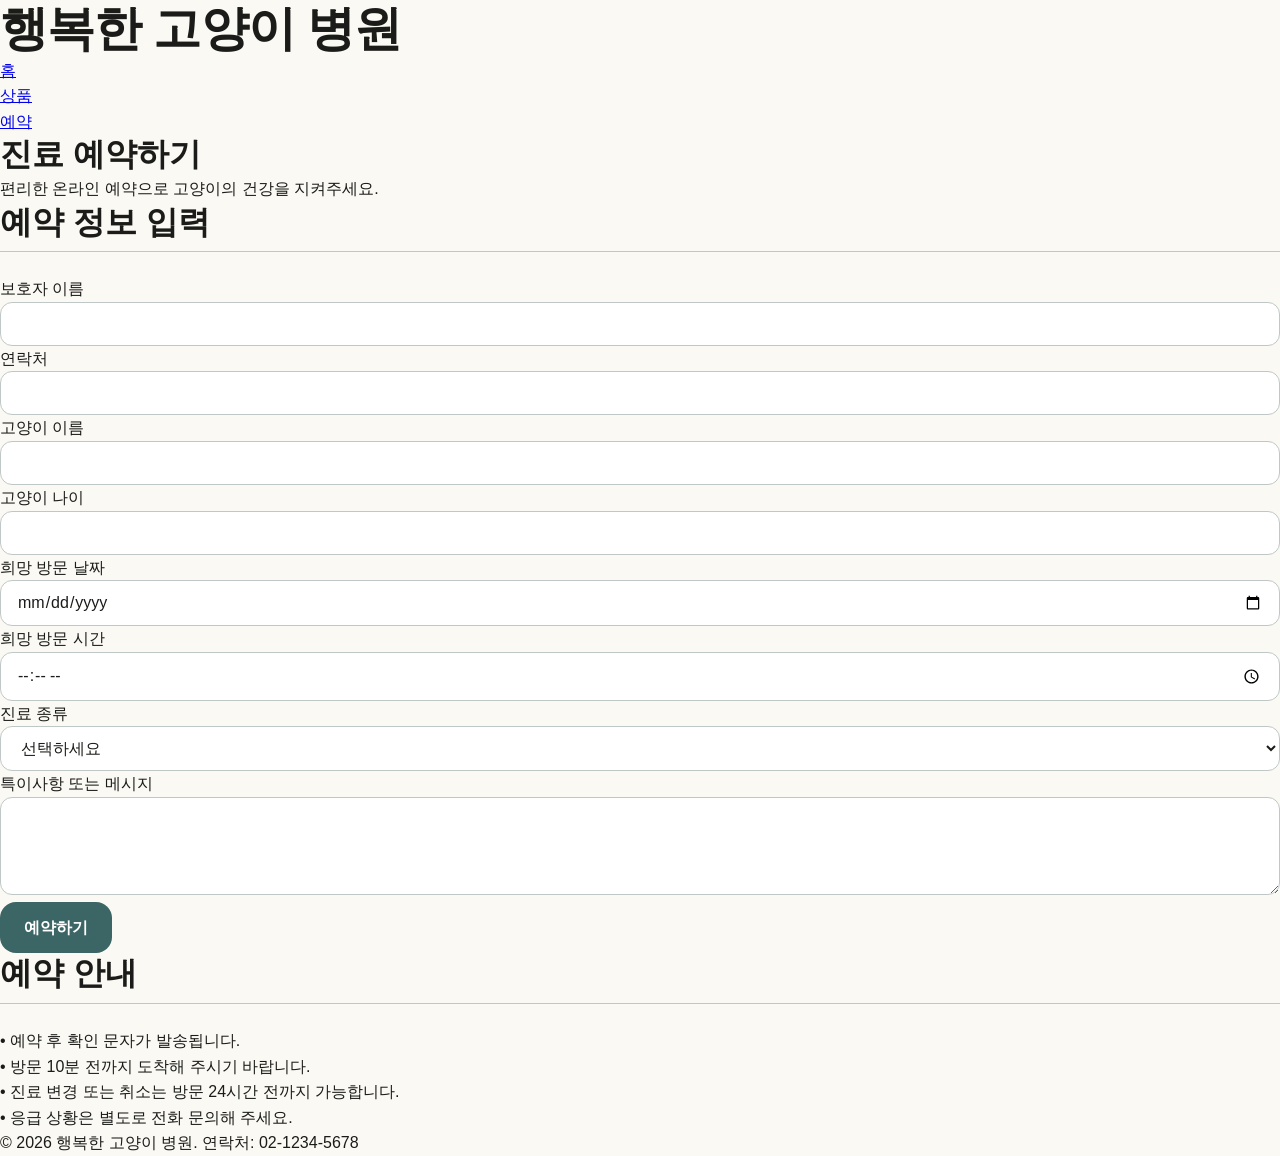
==== design/reservation.html @ 431337cf "feat: 프로젝트 초기 환경 구성 및 실습 코드 추가" ====
<!DOCTYPE html>
<html lang="ko">
<head>
    <meta charset="UTF-8">
    <meta name="viewport" content="width=device-width, initial-scale=1.0">
    <title>고양이 병원 - 예약</title>
    <link rel="stylesheet" href="style.css">
</head>
<body>
    <header>
        <h1>행복한 고양이 병원</h1>
        <nav>
            <ul>
                <li><a href="index.html">홈</a></li>
                <li><a href="products.html">상품</a></li>
                <li><a href="reservation.html" class="active">예약</a></li>
            </ul>
        </nav>
    </header>

    <main>
        <section class="hero">
            <h2>진료 예약하기</h2>
            <p>편리한 온라인 예약으로 고양이의 건강을 지켜주세요.</p>
        </section>

        <section class="reservation-form">
            <h2 class="section-title">예약 정보 입력</h2>
            <form action="#" method="post">
                <div class="form-group">
                    <label for="ownerName">보호자 이름</label>
                    <input type="text" id="ownerName" name="ownerName" required>
                </div>
                
                <div class="form-group">
                    <label for="phone">연락처</label>
                    <input type="tel" id="phone" name="phone" required>
                </div>
                
                <div class="form-group">
                    <label for="catName">고양이 이름</label>
                    <input type="text" id="catName" name="catName" required>
                </div>
                
                <div class="form-group">
                    <label for="catAge">고양이 나이</label>
                    <input type="number" id="catAge" name="catAge" min="0" required>
                </div>
                
                <div class="form-group">
                    <label for="visitDate">희망 방문 날짜</label>
                    <input type="date" id="visitDate" name="visitDate" required>
                </div>
                
                <div class="form-group">
                    <label for="visitTime">희망 방문 시간</label>
                    <input type="time" id="visitTime" name="visitTime" required>
                </div>
                
                <div class="form-group">
                    <label for="visitType">진료 종류</label>
                    <select id="visitType" name="visitType" required>
                        <option value="">선택하세요</option>
                        <option value="general">일반 진료</option>
                        <option value="vaccination">예방접종</option>
                        <option value="checkup">건강검진</option>
                        <option value="surgery">수술 상담</option>
                        <option value="other">기타</option>
                    </select>
                </div>
                
                <div class="form-group">
                    <label for="message">특이사항 또는 메시지</label>
                    <textarea id="message" name="message" rows="4"></textarea>
                </div>
                
                <button type="submit" class="btn btn-primary">예약하기</button>
            </form>
        </section>
        
        <section class="info">
            <h2 class="section-title">예약 안내</h2>
            <p>• 예약 후 확인 문자가 발송됩니다.</p>
            <p>• 방문 10분 전까지 도착해 주시기 바랍니다.</p>
            <p>• 진료 변경 또는 취소는 방문 24시간 전까지 가능합니다.</p>
            <p>• 응급 상황은 별도로 전화 문의해 주세요.</p>
        </section>
    </main>

    <footer>
        <p>&copy; 2026 행복한 고양이 병원. 연락처: 02-1234-5678</p>
    </footer>
</body>
</html>
---- design/style.css ----
:root {
  /* Colors from DESIGN.md */
  --surface: #fbf9f4;
  --surface-dim: #dbdad5;
  --surface-bright: #fbf9f4;
  --surface-container-lowest: #ffffff;
  --surface-container-low: #f5f3ee;
  --surface-container: #f0eee9;
  --surface-container-high: #eae8e3;
  --surface-container-highest: #e4e2dd;
  --on-surface: #1b1c19;
  --on-surface-variant: #404848;
  --inverse-surface: #30312e;
  --inverse-on-surface: #f2f1ec;
  --outline: #717978;
  --outline-variant: #c0c8c7;
  --surface-tint: #3c6565;
  --primary: #3c6565;
  --on-primary: #ffffff;
  --primary-container: #7da7a6;
  --on-primary-container: #103c3c;
  --inverse-primary: #a4cfcd;
  --secondary: #48645a;
  --on-secondary: #ffffff;
  --secondary-container: #caeadd;
  --on-secondary-container: #4e6a60;
  --tertiary: #8e4e14;
  --on-tertiary: #ffffff;
  --tertiary-container: #db8d4e;
  --on-tertiary-container: #572a00;
  --error: #ba1a1a;
  --on-error: #ffffff;
  --error-container: #ffdad6;
  --on-error-container: #93000a;
  --primary-fixed: #bfebe9;
  --primary-fixed-dim: #a4cfcd;
  --on-primary-fixed: #002020;
  --on-primary-fixed-variant: #234d4d;
  --secondary-fixed: #caeadd;
  --secondary-fixed-dim: #aecdc1;
  --on-secondary-fixed: #032019;
  --on-secondary-fixed-variant: #304c43;
  --tertiary-fixed: #ffdcc4;
  --tertiary-fixed-dim: #ffb780;
  --on-tertiary-fixed: #2f1400;
  --on-tertiary-fixed-variant: #6f3800;
  --background: #fbf9f4;
  --on-background: #1b1c19;
  --surface-variant: #e4e2dd;

  /* Typography */
  /* Fonts: Plus Jakarta Sans for headings, Public Sans for body */
  --font-heading: 'Plus Jakarta Sans', sans-serif;
  --font-body: 'Public Sans', sans-serif;

  /* Font sizes */
  --font-size-headline-xl: 48px;
  --font-size-headline-lg: 32px;
  --font-size-headline-lg-mobile: 28px;
  --font-size-headline-md: 24px;
  --font-size-body-lg: 18px;
  --font-size-body-md: 16px;
  --font-size-label-md: 14px;
  --font-size-caption: 12px;

  /* Font weights */
  --font-weight-heading: 700;
  --font-weight-heading-lg: 600;
  --font-weight-heading-md: 600;
  --font-weight-body: 400;
  --font-weight-label: 600;

  /* Line heights */
  --line-height-headline-xl: 1.2;
  --line-height-headline-lg: 1.3;
  --line-height-headline-lg-mobile: 1.3;
  --line-height-headline-md: 1.4;
  --line-height-body: 1.6;
  --line-height-label: 1.2;
  --line-height-caption: 1.4;

  /* Letter spacing */
  --letter-spacing-headline-xl: -0.02em;

  /* Rounded */
  --rounded-sm: 0.25rem;
  --rounded-default: 0.5rem;
  --rounded-md: 0.75rem;
  --rounded-lg: 1rem;
  --rounded-xl: 1.5rem;
  --rounded-full: 9999px;

  /* Spacing */
  --spacing-base: 8px;
  --container-max: 1200px;
  --gutter: 24px;
  --margin-mobile: 16px;
  --stack-sm: 12px;
  --stack-md: 24px;
  --stack-lg: 48px;
}

/* Base reset */
* {
  margin: 0;
  padding: 0;
  box-sizing: border-box;
}

html {
  scroll-behavior: smooth;
}

body {
  font-family: var(--font-body);
  font-size: var(--font-size-body-md);
  font-weight: var(--font-weight-body);
  line-height: var(--line-height-body);
  color: var(--on-surface);
  background-color: var(--background);
}

h1, h2, h3, h4, h5, h6 {
  font-family: var(--font-heading);
  font-weight: var(--font-weight-heading);
  line-height: var(--line-height-headline-md);
  color: var(--on-surface);
}

/* Specific heading sizes */
h1 {
  font-size: var(--font-size-headline-xl);
  line-height: var(--line-height-headline-xl);
  letter-spacing: var(--letter-spacing-headline-xl);
}

h2 {
  font-size: var(--font-size-headline-lg);
  line-height: var(--line-height-headline-lg);
}

h3 {
  font-size: var(--font-size-headline-md);
  line-height: var(--line-height-headline-md);
}

/* Layout containers */
.container {
  width: min(90%, var(--container-max));
  margin: 0 auto;
  padding: 0 var(--gutter);
}

/* Buttons */
.btn {
  display: inline-block;
  font-family: var(--font-body);
  font-size: var(--font-size-body-md);
  font-weight: var(--font-weight-label);
  line-height: var(--line-height-label);
  text-align: center;
  text-decoration: none;
  border: none;
  border-radius: var(--rounded-lg);
  padding: calc(var(--spacing-base) * 2) calc(var(--spacing-base) * 3);
  cursor: pointer;
  transition: background-color 0.2s ease, transform 0.1s ease;
}

.btn-primary {
  background-color: var(--primary);
  color: var(--on-primary);
}

.btn-primary:hover {
  background-color: var(--primary-fixed-dim);
}

.btn-secondary {
  background-color: var(--secondary);
  color: var(--on-secondary);
}

.btn-secondary:hover {
  background-color: var(--secondary-fixed-dim);
}

/* Input fields */
input, select, textarea {
  font-family: var(--font-body);
  font-size: var(--font-size-body-md);
  padding: calc(var(--spacing-base) * 1.5) calc(var(--spacing-base) * 2);
  border: 1px solid var(--outline-variant);
  border-radius: var(--rounded-md);
  background-color: var(--surface-container-lowest);
  color: var(--on-surface);
  width: 100%;
  box-sizing: border-box;
}

input:focus, select:focus, textarea:focus {
  outline: none;
  border-color: var(--secondary);
  box-shadow: 0 0 0 2px rgba(72, 100, 90, 0.25);
}

/* Cards */
.card {
  background-color: var(--surface-container-lowest);
  border: 1px solid var(--outline-variant);
  border-radius: var(--rounded-lg);
  padding: var(--gutter);
  box-shadow: 0 2px 4px rgba(0,0,0,0.05);
}

/* Section titles */
.section-title {
  font-size: var(--font-size-headline-lg);
  font-weight: var(--font-weight-heading-lg);
  color: var(--on-surface);
  margin-bottom: var(--stack-md);
  padding-bottom: var(--spacing-base);
  border-bottom: 1px solid var(--outline-variant);
}

/* Utility classes */
.text-center {
  text-align: center;
}

.mt-sm { margin-top: var(--stack-sm); }
.mt-md { margin-top: var(--stack-md); }
.mt-lg { margin-top: var(--stack-lg); }
.mb-sm { margin-bottom: var(--stack-sm); }
.mb-md { margin-bottom: var(--stack-md); }
.mb-lg { margin-bottom: var(--stack-lg); }

@media (max-width: 600px) {
  .container {
    padding: 0 var(--margin-mobile);
  }
  
  h1 {
    font-size: var(--font-size-headline-lg-mobile);
    line-height: var(--line-height-headline-lg-mobile);
  }
}
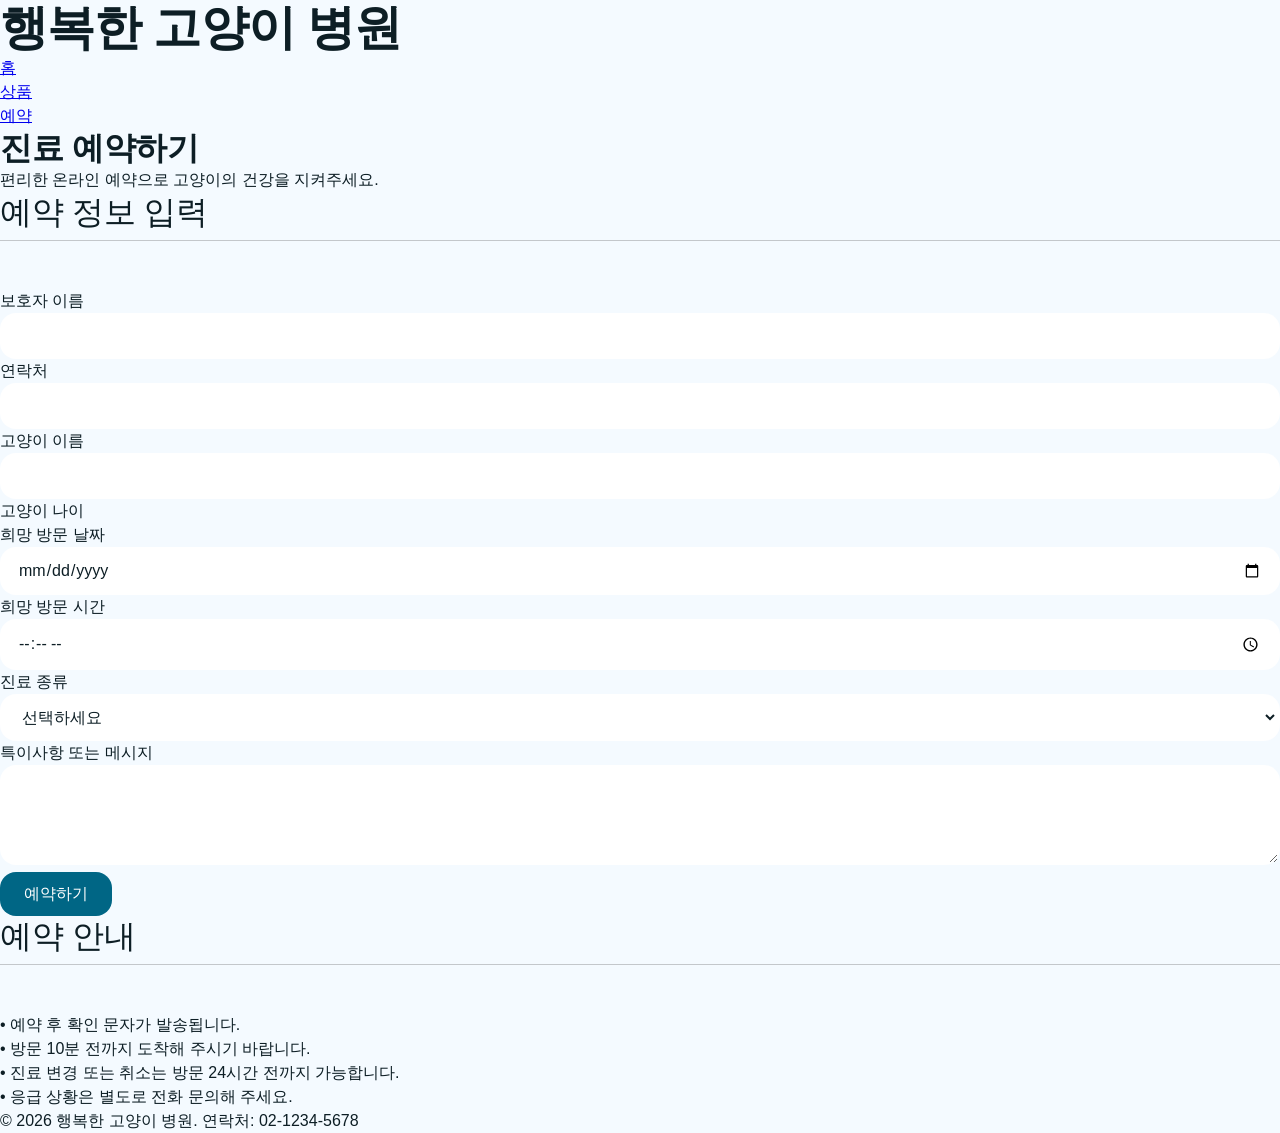
==== commit fbad1b82: "style: 디자인 가이드라인 리뉴얼 및 DOM 실습 예제 추가" ====
--- a/design/reservation.html
+++ b/design/reservation.html
@@ -43,7 +43,7 @@
                 </div>
                 
                 <div class="form-group">
-                    <label for="catAge">고양이 나이</label>
+                    <label for="catAge">고양이 나이</label
                     <input type="number" id="catAge" name="catAge" min="0" required>
                 </div>
                 
--- a/design/style.css
+++ b/design/style.css
@@ -1,57 +1,56 @@
 :root {
   /* Colors from DESIGN.md */
-  --surface: #fbf9f4;
-  --surface-dim: #dbdad5;
-  --surface-bright: #fbf9f4;
+  --surface: #f4faff;
+  --surface-dim: #cbdde7;
+  --surface-bright: #f4faff;
   --surface-container-lowest: #ffffff;
-  --surface-container-low: #f5f3ee;
-  --surface-container: #f0eee9;
-  --surface-container-high: #eae8e3;
-  --surface-container-highest: #e4e2dd;
-  --on-surface: #1b1c19;
-  --on-surface-variant: #404848;
-  --inverse-surface: #30312e;
-  --inverse-on-surface: #f2f1ec;
-  --outline: #717978;
-  --outline-variant: #c0c8c7;
-  --surface-tint: #3c6565;
-  --primary: #3c6565;
+  --surface-container-low: #e7f6ff;
+  --surface-container: #dff1fb;
+  --surface-container-high: #d9ebf5;
+  --surface-container-highest: #d4e5ef;
+  --on-surface: #0d1e25;
+  --on-surface-variant: #43474a;
+  --inverse-surface: #23333a;
+  --inverse-on-surface: #e2f3fd;
+  --outline: #73787b;
+  --outline-variant: #c3c7cb;
+  --surface-tint: #526069;
+  --primary: #526069;
   --on-primary: #ffffff;
-  --primary-container: #7da7a6;
-  --on-primary-container: #103c3c;
-  --inverse-primary: #a4cfcd;
-  --secondary: #48645a;
+  --primary-container: #e3f2fd;
+  --on-primary-container: #606f78;
+  --inverse-primary: #bac9d3;
+  --secondary: #655d4f;
   --on-secondary: #ffffff;
-  --secondary-container: #caeadd;
-  --on-secondary-container: #4e6a60;
-  --tertiary: #8e4e14;
+  --secondary-container: #eadecc;
+  --on-secondary-container: #6a6253;
+  --tertiary: #006685;
   --on-tertiary: #ffffff;
-  --tertiary-container: #db8d4e;
-  --on-tertiary-container: #572a00;
+  --tertiary-container: #dff3ff;
+  --on-tertiary-container: #037698;
   --error: #ba1a1a;
   --on-error: #ffffff;
   --error-container: #ffdad6;
   --on-error-container: #93000a;
-  --primary-fixed: #bfebe9;
-  --primary-fixed-dim: #a4cfcd;
-  --on-primary-fixed: #002020;
-  --on-primary-fixed-variant: #234d4d;
-  --secondary-fixed: #caeadd;
-  --secondary-fixed-dim: #aecdc1;
-  --on-secondary-fixed: #032019;
-  --on-secondary-fixed-variant: #304c43;
-  --tertiary-fixed: #ffdcc4;
-  --tertiary-fixed-dim: #ffb780;
-  --on-tertiary-fixed: #2f1400;
-  --on-tertiary-fixed-variant: #6f3800;
-  --background: #fbf9f4;
-  --on-background: #1b1c19;
-  --surface-variant: #e4e2dd;
-
-  /* Typography */
-  /* Fonts: Plus Jakarta Sans for headings, Public Sans for body */
+  --primary-fixed: #d6e5ef;
+  --primary-fixed-dim: #bac9d3;
+  --on-primary-fixed: #0f1d25;
+  --on-primary-fixed-variant: #3b4951;
+  --secondary-fixed: #ede1cf;
+  --secondary-fixed-dim: #d0c5b3;
+  --on-secondary-fixed: #201b10;
+  --on-secondary-fixed-variant: #4d4638;
+  --tertiary-fixed: #bee9ff;
+  --tertiary-fixed-dim: #7ed1f7;
+  --on-tertiary-fixed: #001f2a;
+  --on-tertiary-fixed-variant: #004d65;
+  --background: #f4faff;
+  --on-background: #0d1e25;
+  --surface-variant: #d4e5ef;
+
+  /* Typography from DESIGN.md */
   --font-heading: 'Plus Jakarta Sans', sans-serif;
-  --font-body: 'Public Sans', sans-serif;
+  --font-body: 'Noto Sans', sans-serif;
 
   /* Font sizes */
   --font-size-headline-xl: 48px;
@@ -61,43 +60,45 @@
   --font-size-body-lg: 18px;
   --font-size-body-md: 16px;
   --font-size-label-md: 14px;
+  --font-size-label-sm: 12px;
   --font-size-caption: 12px;
 
-  /* Font weights */
-  --font-weight-heading: 700;
-  --font-weight-heading-lg: 600;
-  --font-weight-heading-md: 600;
-  --font-weight-body: 400;
-  --font-weight-label: 600;
-
   /* Line heights */
-  --line-height-headline-xl: 1.2;
-  --line-height-headline-lg: 1.3;
-  --line-height-headline-lg-mobile: 1.3;
-  --line-height-headline-md: 1.4;
-  --line-height-body: 1.6;
-  --line-height-label: 1.2;
-  --line-height-caption: 1.4;
+  --line-height-headline-xl: 56px;
+  --line-height-headline-lg: 40px;
+  --line-height-headline-lg-mobile: 36px;
+  --line-height-headline-md: 32px;
+  --line-height-body-lg: 28px;
+  --line-height-body-md: 24px;
+  --line-height-label-md: 20px;
+  --line-height-label-sm: 16px;
+  --line-height-caption: 16px;
 
   /* Letter spacing */
   --letter-spacing-headline-xl: -0.02em;
+  --letter-spacing-headline-lg: -0.01em;
+  --letter-spacing-headline-lg-mobile: -0.01em;
+  --letter-spacing-label-sm: 0.01em;
 
   /* Rounded */
-  --rounded-sm: 0.25rem;
-  --rounded-default: 0.5rem;
-  --rounded-md: 0.75rem;
-  --rounded-lg: 1rem;
-  --rounded-xl: 1.5rem;
+  --rounded-sm: 0.5rem;
+  --rounded-default: 1rem;
+  --rounded-md: 1.5rem;
+  --rounded-lg: 2rem;
+  --rounded-xl: 3rem;
   --rounded-full: 9999px;
 
   /* Spacing */
   --spacing-base: 8px;
-  --container-max: 1200px;
+  --spacing-xs: 4px;
+  --spacing-sm: 12px;
+  --spacing-md: 24px;
+  --spacing-lg: 48px;
+  --spacing-xl: 80px;
+  --container-max: 1280px;
   --gutter: 24px;
   --margin-mobile: 16px;
-  --stack-sm: 12px;
-  --stack-md: 24px;
-  --stack-lg: 48px;
+  --margin-desktop: 64px;
 }
 
 /* Base reset */
@@ -114,16 +115,15 @@
 body {
   font-family: var(--font-body);
   font-size: var(--font-size-body-md);
-  font-weight: var(--font-weight-body);
-  line-height: var(--line-height-body);
+  font-weight: 400;
+  line-height: var(--line-height-body-md);
   color: var(--on-surface);
   background-color: var(--background);
 }
 
 h1, h2, h3, h4, h5, h6 {
   font-family: var(--font-heading);
-  font-weight: var(--font-weight-heading);
-  line-height: var(--line-height-headline-md);
+  font-weight: 600;
   color: var(--on-surface);
 }
 
@@ -137,6 +137,7 @@
 h2 {
   font-size: var(--font-size-headline-lg);
   line-height: var(--line-height-headline-lg);
+  letter-spacing: var(--letter-spacing-headline-lg);
 }
 
 h3 {
@@ -156,24 +157,24 @@
   display: inline-block;
   font-family: var(--font-body);
   font-size: var(--font-size-body-md);
-  font-weight: var(--font-weight-label);
-  line-height: var(--line-height-label);
+  font-weight: 500;
+  line-height: var(--line-height-label-md);
   text-align: center;
   text-decoration: none;
   border: none;
-  border-radius: var(--rounded-lg);
-  padding: calc(var(--spacing-base) * 2) calc(var(--spacing-base) * 3);
+  border-radius: var(--rounded-default);
+  padding: calc(var(--spacing-base) * 1.5) calc(var(--spacing-base) * 3);
   cursor: pointer;
   transition: background-color 0.2s ease, transform 0.1s ease;
 }
 
 .btn-primary {
-  background-color: var(--primary);
-  color: var(--on-primary);
+  background-color: var(--tertiary);
+  color: var(--on-tertiary);
 }
 
 .btn-primary:hover {
-  background-color: var(--primary-fixed-dim);
+  background-color: var(--tertiary-fixed-dim);
 }
 
 .btn-secondary {
@@ -190,27 +191,27 @@
   font-family: var(--font-body);
   font-size: var(--font-size-body-md);
   padding: calc(var(--spacing-base) * 1.5) calc(var(--spacing-base) * 2);
-  border: 1px solid var(--outline-variant);
-  border-radius: var(--rounded-md);
+  border: 2px solid transparent;
+  border-radius: var(--rounded-default);
   background-color: var(--surface-container-lowest);
   color: var(--on-surface);
   width: 100%;
   box-sizing: border-box;
+  transition: border-color 0.2s ease;
 }
 
 input:focus, select:focus, textarea:focus {
   outline: none;
   border-color: var(--secondary);
-  box-shadow: 0 0 0 2px rgba(72, 100, 90, 0.25);
+  box-shadow: 0 0 0 2px rgba(101, 93, 79, 0.25);
 }
 
 /* Cards */
 .card {
   background-color: var(--surface-container-lowest);
-  border: 1px solid var(--outline-variant);
-  border-radius: var(--rounded-lg);
-  padding: var(--gutter);
-  box-shadow: 0 2px 4px rgba(0,0,0,0.05);
+  border-radius: var(--rounded-md);
+  padding: var(--spacing-md);
+  box-shadow: 0 4px 6px rgba(82, 96, 105, 0.15);
 }
 
 /* Section titles */
@@ -218,7 +219,7 @@
   font-size: var(--font-size-headline-lg);
   font-weight: var(--font-weight-heading-lg);
   color: var(--on-surface);
-  margin-bottom: var(--stack-md);
+  margin-bottom: var(--spacing-lg);
   padding-bottom: var(--spacing-base);
   border-bottom: 1px solid var(--outline-variant);
 }
@@ -228,12 +229,14 @@
   text-align: center;
 }
 
-.mt-sm { margin-top: var(--stack-sm); }
-.mt-md { margin-top: var(--stack-md); }
-.mt-lg { margin-top: var(--stack-lg); }
-.mb-sm { margin-bottom: var(--stack-sm); }
-.mb-md { margin-bottom: var(--stack-md); }
-.mb-lg { margin-bottom: var(--stack-lg); }
+.mt-sm { margin-top: var(--spacing-sm); }
+.mt-md { margin-top: var(--spacing-md); }
+.mt-lg { margin-top: var(--spacing-lg); }
+.mt-xl { margin-top: var(--spacing-xl); }
+.mb-sm { margin-bottom: var(--spacing-sm); }
+.mb-md { margin-bottom: var(--spacing-md); }
+.mb-lg { margin-bottom: var(--spacing-lg); }
+.mb-xl { margin-bottom: var(--spacing-xl); }
 
 @media (max-width: 600px) {
   .container {
@@ -244,4 +247,8 @@
     font-size: var(--font-size-headline-lg-mobile);
     line-height: var(--line-height-headline-lg-mobile);
   }
+  
+  .gutter {
+    --gutter: 16px;
+  }
 }
